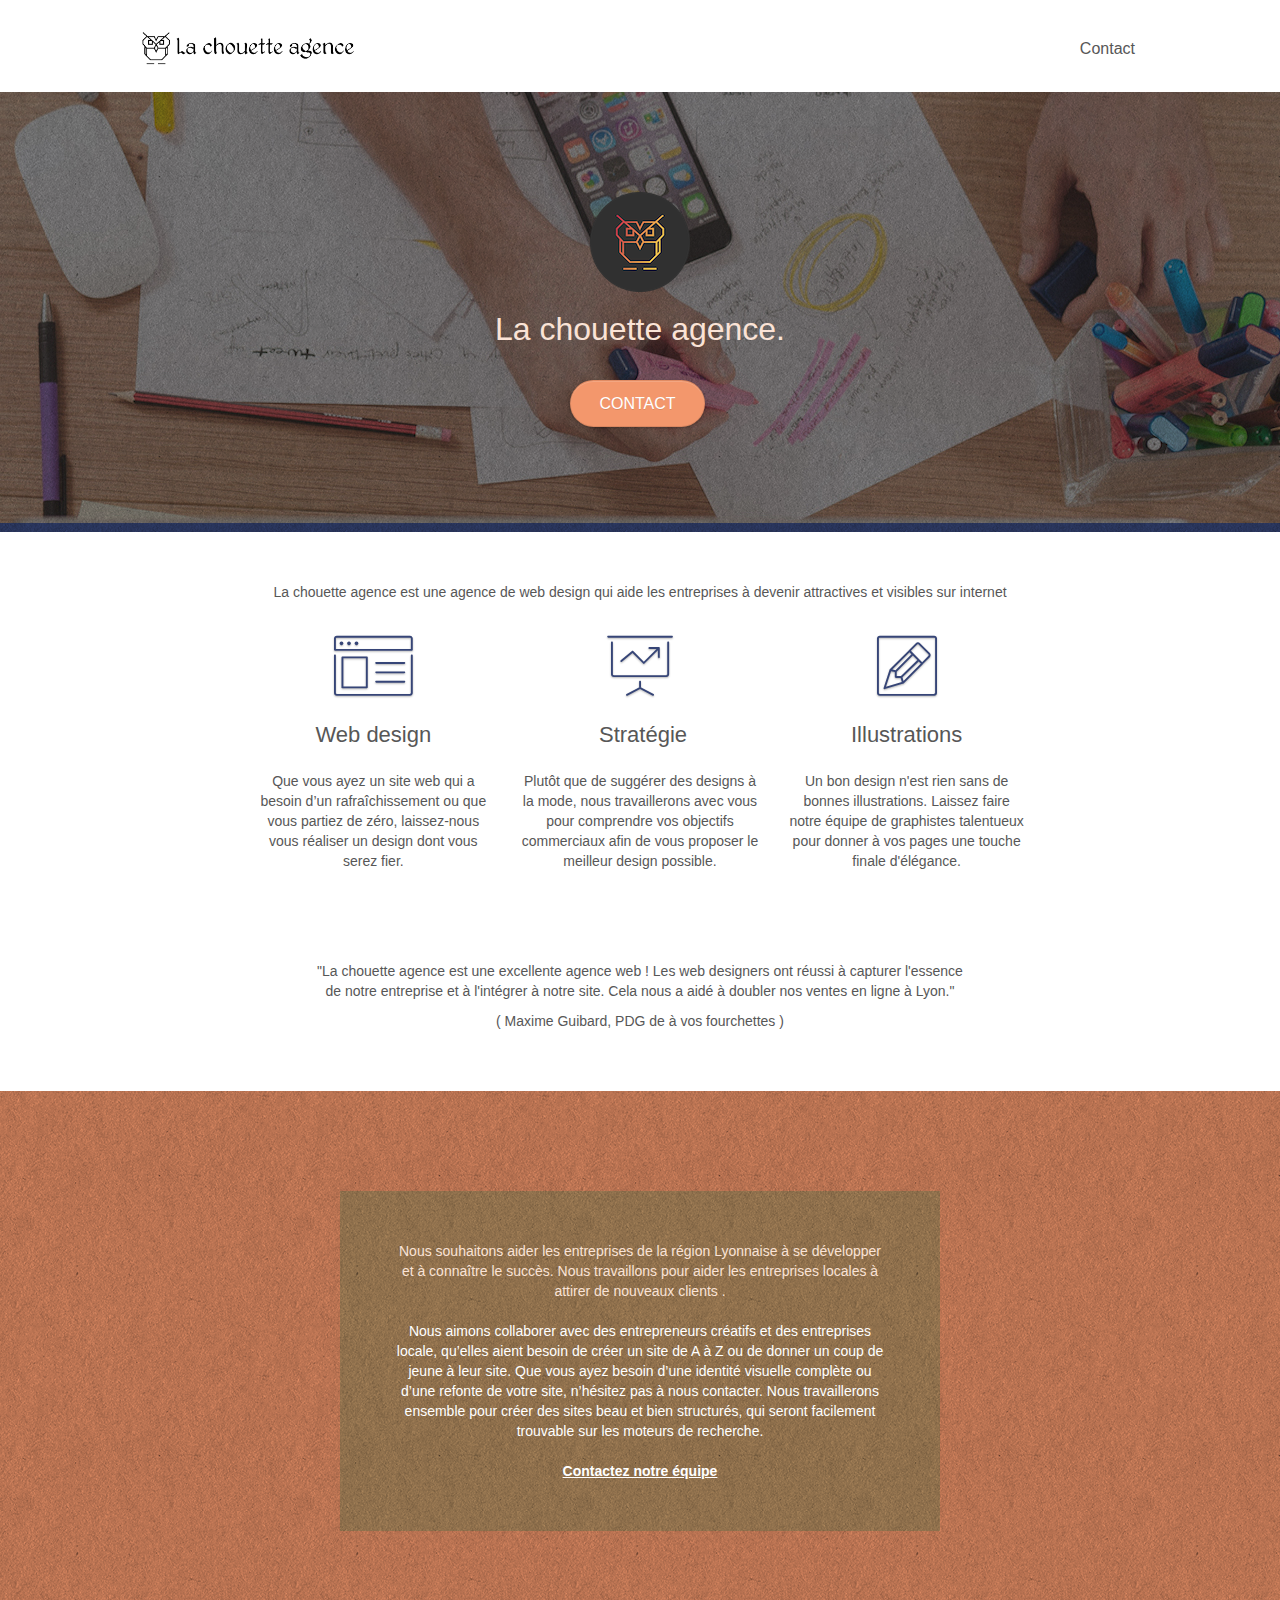
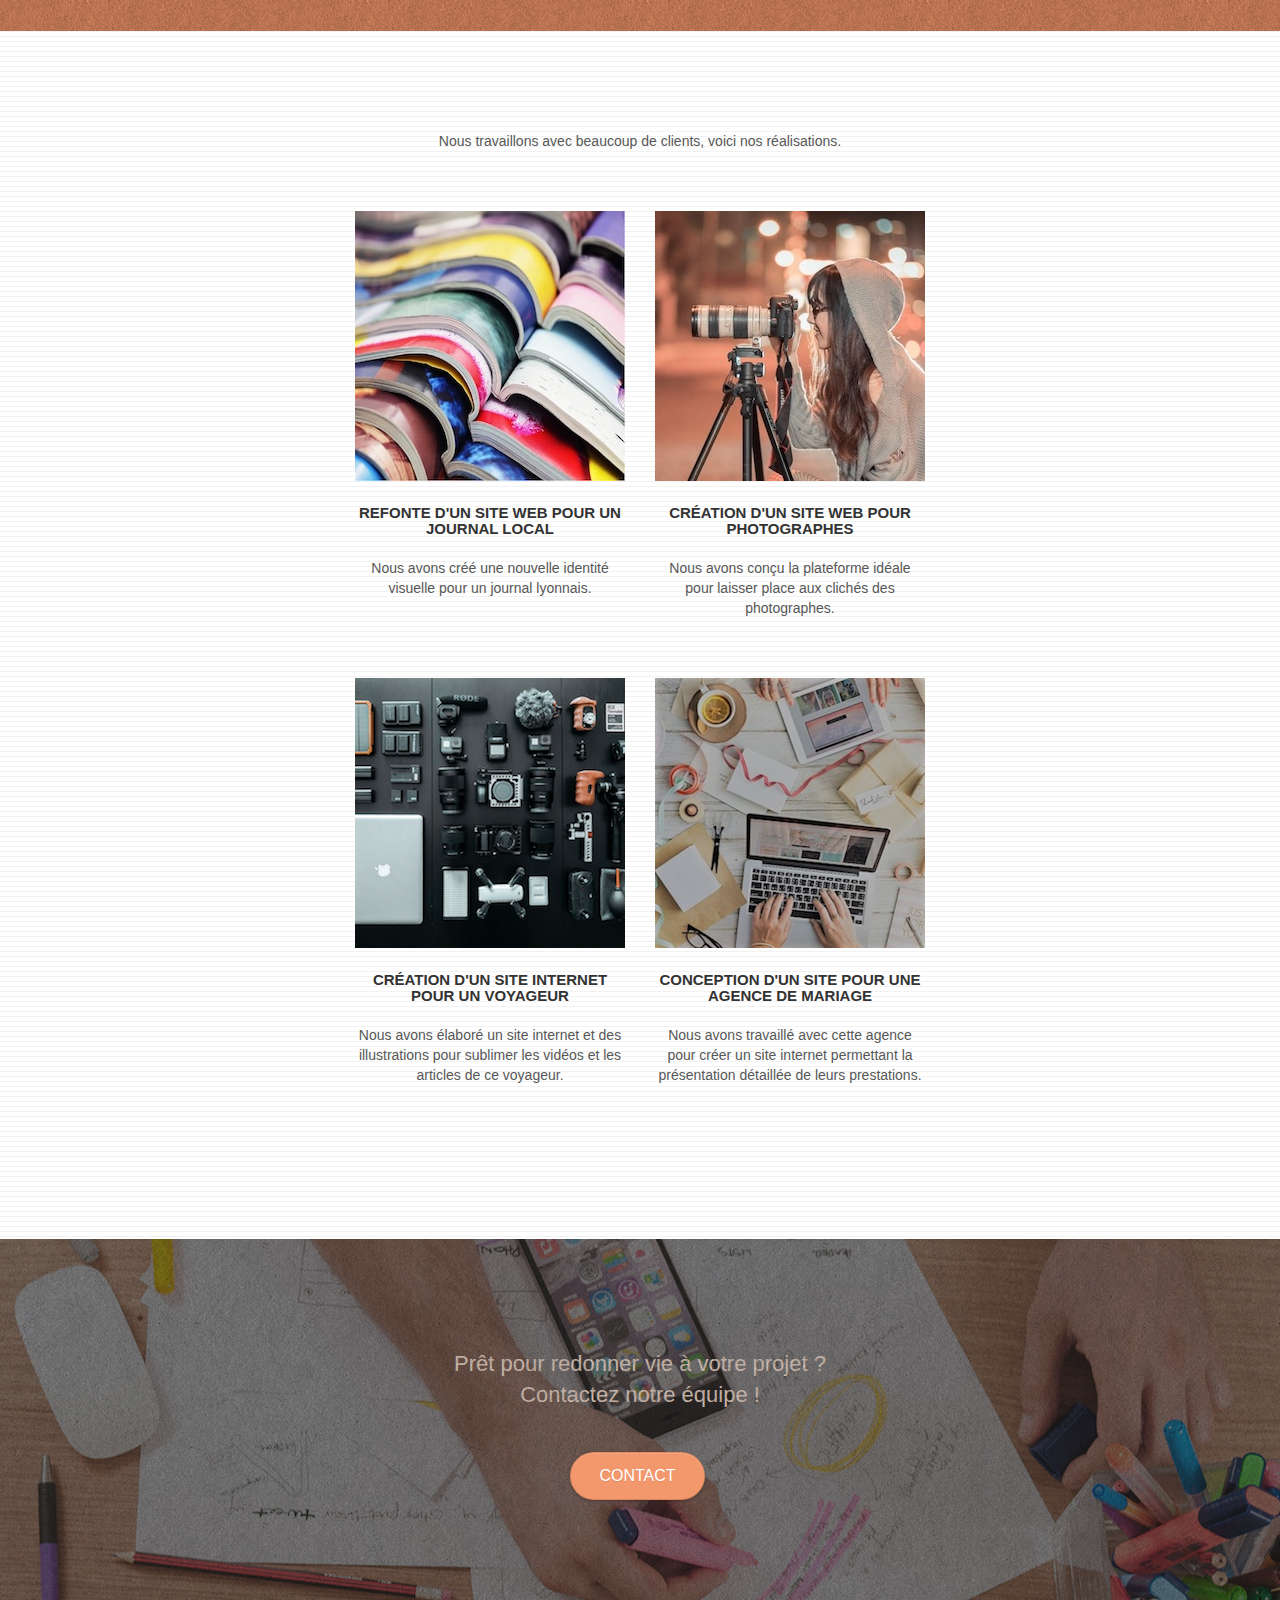
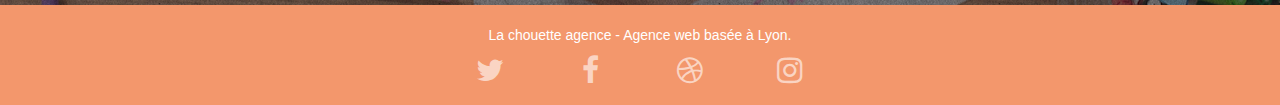
==== index.html @ d8b16c8a "first" ====
<!doctype html>
<html lang="Default">
<head>
    <meta charset="utf-8">
    <meta name="description" content="La chouette agence est une agence de web design qui aide les entreprises à devenir attractives et visibles sur internet.">
    <meta name="viewport" content="width=device-width, initial-scale=1.0, viewport-fit=cover">
    <link rel="shortcut icon" type="image/png" href="favicon.jpg">
    
	<link rel="stylesheet" type="text/css" href="./css/bootstrap.css">
	<link rel="stylesheet" type="text/css" href="style.css">
	<link rel="stylesheet" type="text/css" href="./css/font-awesome.css">
	<link rel="stylesheet" type="text/css" href="./css/et-line.css">
	
    
	 <script src="./js/jquery-2.1.0.js"></script>
	<script src="./js/bootstrap.js"></script>
	 <script src="./js/blocs.js"></script>
	<!--<script src="./js/jquery.touchSwipe.js" defer></script>
	<script src="./js/gmaps.js"></script> -->

    <title>La Chouette agence</title>

    
<!-- Analytics -->
 
<!-- Analytics END -->
    
</head>
<body>
<!-- Principal conteneur -->
<div class="page-container">
    
<!-- bloc-0 -->
<div class="bloc bgc-white l-bloc " id="bloc-0">
	<div class="container bloc-sm">

		<nav class="navbar row">
			<div class="navbar-header">
				<a class="navbar-brand" href="index.html"><img src="img/la-chouette-agence.png" alt="Logo and name presentation" height="40" /></a>
				<button id="nav-toggle" type="button" class="ui-navbar-toggle navbar-toggle" data-toggle="collapse" data-target=".navbar-1">
				<span class="icon-bar"></span><span class="icon-bar"></span><span class="icon-bar"></span>
				</button>
			</div>
			<div class="collapse navbar-collapse navbar-1 special-dropdown-nav">
				<ul class="site-navigation nav navbar-nav">
					<li>
						<a href="page2.html">Contact</a>
					</li>
				</ul>
			</div>
		</nav>
	</div>
</div>
<!-- bloc-0 END -->

<!-- bloc-1-presentation -->
<section class="bloc bgc-dark-slate-blue bg-banniere d-bloc bg-t-edge bloc-bg-texture texture-paper b-parallax" id="bloc-1-hero">
	<div class="container bloc-lg">
		<div class="row tight-width-whitespace">
			<div class="col-sm-12">
				<img src="img/logo.png" class="center-block image-resize-mode" width="100" alt="logo of chouette agence" />
				<h1 class="text-center hero-bloc-text tc-white ">
					La chouette agence.
				</h1>
				<div class="text-center">
					<a href="page2.html" class="btn btn-lg btn-clean btn-rd cta-hero btn-atomic-tangerine" id="cta-hero">Contact</a>
				</div>
			</div>
		</div>
	</div>
</section>
<!-- bloc-1-presentation END -->

<!-- bloc-2-services -->
<div class="bloc bgc-white l-bloc" id="bloc-2-services">
	<div class="container bloc-md">
		<div class="row">
			<div class="col-sm-12 text-center">
			<p>
				La chouette agence est une agence de web design qui aide les entreprises à devenir attractives et visibles sur internet
			</p> 
			</div>
		</div>
		<div class="row voffset-lg med-width-whitespace">
			<div class="col-sm-4">
				<div class="text-center">
					<span class="et-icon-browser sm-shadow icon-dark-slate-blue icons icon-lg"></span>
				</div>
				<h2 class="mg-md text-center">
					Web design
				</h2>
				<p class="text-center ">
					Que vous ayez un site web qui a besoin d&rsquo;un rafraîchissement ou que vous partiez de zéro, laissez-nous vous réaliser un design dont vous serez fier.
				</p>
			</div>
			<div class="col-sm-4">
				<div class="text-center">
					<span class="et-icon-presentation sm-shadow icon-dark-slate-blue icons icon-lg"></span>
				</div>
				<h2 class="mg-md text-center">
					&nbsp;Stratégie
				</h2>
				<p class="text-center ">
					Plutôt que de suggérer des designs à la mode, nous travaillerons avec vous pour comprendre vos objectifs commerciaux afin de vous proposer le meilleur design possible.<br>
				</p>
			</div>
			<div class="col-sm-4">
				<div class="text-center">
					<span class="et-icon-edit sm-shadow icon-dark-slate-blue icons icon-lg"></span>
				</div>
				<h2 class="mg-md text-center">
					Illustrations
				</h2>
				<p class="text-center ">
					Un bon design n'est rien sans de bonnes illustrations. Laissez faire notre équipe de graphistes talentueux pour donner à vos pages une touche finale d'élégance.
				</p>
			</div>
		</div>
		<div class="row voffset-lg voffset">
			<div class="col-xs-12 col-md-8 col-md-offset-2 text-center">
				<P>"La chouette agence est une excellente agence web ! Les web designers ont réussi à capturer l'essence de notre entreprise et à l'intégrer à notre site. Cela nous a aidé à doubler nos ventes en ligne à Lyon."</P>
				<P>( Maxime Guibard, PDG de à vos fourchettes )</P>

			</div>
		</div>
	</div>
</div>
<!-- bloc-2-services END -->

<!-- bloc-3-what-i-do -->
<div class="bloc tc-white bgc-atomic-tangerine bg-presentation d-bloc bloc-bg-texture texture-paper b-parallax" id="bloc-3-what-i-do">
	<div class="container bloc-lg">
		<div class="row tight-width-whitespace black-background">
			<div class="col-sm-12">
				<p class="mg-md text-center tc-white">
					Nous souhaitons aider les entreprises de la région Lyonnaise à se développer et à connaître le succès. Nous travaillons pour aider les entreprises locales à attirer de nouveaux clients .<br>
				</p>
				<p class="text-center white">
					Nous aimons collaborer avec des entrepreneurs créatifs et des entreprises locale, qu’elles aient besoin de créer un site de A à Z ou de donner un coup de jeune à leur site. Que vous ayez besoin d’une identité visuelle complète ou d’une refonte de votre site, n’hésitez pas à nous contacter. Nous travaillerons ensemble pour créer des sites beau et bien structurés, qui seront facilement trouvable sur les moteurs de recherche. <br><br><a class="ltc-white bold-link" href="page2.html">Contactez notre équipe</a><br>
				</p>
			</div>
		</div>
	</div>
</div>
<!-- bloc-3-what-i-do END -->

<!-- bloc-4-portfolio -->
<div class="bloc bgc-white bg-lines-h2-bg bg-repeat l-bloc" id="bloc-4-portfolio">
	<div class="container bloc-lg">
		<div class="row">
			<div class="col-sm-12 text-center">
				<p>Nous travaillons avec beaucoup de clients, voici nos réalisations.</p>
			</div>
		</div>
		<div class="row tight-width-whitespace portfolio-row">
			<section class="col-sm-6">
				<a href="#" data-lightbox="img/1.jpg" data-gallery-id="gallery-1" data-caption="Refonte d'un site web pour un journal local" data-frame="snapshot-lb"><img src="img/1.jpg" alt="refonte site web journal" class="img-responsive portfolio-thumb" /></a>
				<h3 class="mg-md text-center">
					Refonte d'un site web pour un journal local
				</h3>
				<p class="text-center">
					Nous avons créé une nouvelle identité visuelle pour un journal lyonnais.
				</p>
			</section>
			<section class="col-sm-6">
				<a href="#" data-lightbox="img/2.jpg" data-gallery-id="gallery-1" data-caption="Création d'un site web pour photographes" data-frame="snapshot-lb"><img src="img/2.jpg" class="img-responsive portfolio-thumb" alt="Création d'un site web pour photographes" /></a>
				<h3 class="mg-md text-center">
					Création d'un site web pour photographes
				</h3>
				<p class="text-center">
					Nous avons conçu la plateforme idéale pour laisser place aux clichés des photographes.
				</p>
			</section>
		</div>
		<div class="row tight-width-whitespace portfolio-row">
			<section class="col-sm-6">
				<a href="#" data-lightbox="img/3.jpg" data-gallery-id="gallery-1" data-caption="Création d'un site internet pour un voyageur" data-frame="snapshot-lb"><img src="img/3.jpg" class="img-responsive portfolio-thumb" alt="Création d'un site web pour voyageur"/></a>
				<h3 class="mg-md text-center">
					Création d'un site internet pour un voyageur
				</h3>
				<p class="text-center">
					Nous avons élaboré un site internet et des illustrations pour sublimer les vidéos et les articles de ce voyageur.
				</p>
			</section>
			<section class="col-sm-6">
				<a href="#" data-lightbox="img/4.jpg" data-gallery-id="gallery-1" data-caption="Conception d'un site pour une agence de mariage" data-frame="snapshot-lb"><img src="img/4.jpg" class="img-responsive portfolio-thumb" alt="Création d'un site web pour agence de mariage" /></a>
				<h3 class="mg-md text-center">
					Conception d'un site pour une agence de mariage
				</h3>
				<p class="text-center">
					Nous avons travaillé avec cette agence pour créer un site internet permettant la présentation détaillée de leurs prestations.
				</p>
			</section>
		</div>
	</div>
</div>
<!-- bloc-4-portfolio END -->

<!-- bloc-5-cta -->
<div class="bloc bgc-dark-slate-blue bg-banniere d-bloc bloc-bg-texture texture-paper" id="bloc-5-cta">
	<div class="container bloc-lg">
		<div class="row">
			<h2 class="mg-md text-center tc-white">
				Prêt pour redonner vie à votre projet ?<br>Contactez notre équipe !
			</h2>
			<div class="col-sm-12 text-center">
				<a href="page2.html" class="btn btn-atomic-tangerine btn-clean btn-rd btn-lg cta-hero">Contact</a>
			</div>
		</div>
	</div>
</div>
<!-- bloc-5-cta END -->

<!-- Footer - bloc-8 -->
<div class="bloc bgc-atomic-tangerine d-bloc" id="bloc-8">
	<div class="container bloc-sm">
		<div class="row">
			<div class="col-sm-12">
				<p class="text-center white">
					La chouette agence - Agence web basée à Lyon.<br>
				</p>
				<div class="row row-no-gutters social">
					<div class="col-sm-3">
						<div class="text-center">
							<a class="social" href="https://twitter.com/"><span class="fa fa-twitter icon-md"></span></a>
						</div>
					</div>
					<div class="col-sm-3">
						<div class="text-center">
							<a class="social" href="https://www.facebook.com/"><span class="fa fa-facebook icon-md"></span></a>
						</div>
					</div>
					<div class="col-sm-3">
						<div class="text-center">
							<a class="social" href="https://dribbble.com/"><span class="fa fa-dribbble icon-md"></span></a>
						</div>
					</div>
					<div class="col-sm-3">
						<div class="text-center">
							<a class="social" href="https://www.instagram.com"><span class="fa fa-instagram icon-md"></span></a>
						</div>
					</div>
		</div>
	</div>
</div>
<!-- Footer - bloc-8 END -->

</div>
<!-- Principal conteneur END -->
    

</body>
</html>
---- style.css ----
body {
    margin: 0;
    padding: 0;
    background: #FFF;
    overflow-x: hidden;
    -webkit-font-smoothing: antialiased;
    -moz-osx-font-smoothing: grayscale;
}

a,
button {
    transition: all .3s ease-in-out;
    outline: none!important;
}

a:hover {
    text-decoration: none;
    cursor: pointer;
}

#page-loading-blocs-notifaction {
    position: fixed;
    top: 0;
    bottom: 0;
    width: 100%;
    z-index: 100000;
    background: #FFFFFF url("img/pageload-spinner.gif") no-repeat center center;
}

.bloc {
    width: 100%;
    clear: both;
    background: 50% 50% no-repeat;
    padding: 0 50px;
    -webkit-background-size: cover;
    -moz-background-size: cover;
    -o-background-size: cover;
    background-size: cover;
    position: relative;
}

.bloc .container {
    padding-left: 0;
    padding-right: 0;
}

.bloc-lg {
    padding: 100px 50px;
}

.bloc-md {
    padding: 50px;
}

.bloc-sm {
    padding: 20px 50px;
}

.bg-center,
.bg-l-edge,
.bg-r-edge,
.bg-t-edge,
.bg-b-edge,
.bg-tl-edge,
.bg-bl-edge,
.bg-tr-edge,
.bg-br-edge,
.bg-repeat {
    -webkit-background-size: auto!important;
    -moz-background-size: auto!important;
    -o-background-size: auto!important;
    background-size: auto!important;
}

.bg-repeat {
    background: repeat;
}

.bg-t-edge {
    background: top no-repeat;
}

.bloc-bg-texture::before {
    content: "";
    background-size: 2px 2px;
    position: absolute;
    top: 0;
    bottom: 0;
    left: 0;
    right: 0;
}

.texture-paper::before {
    background: url("img/texture-paper.png");
    background-size: 280px 280px;
}

.b-parallax {
    background-attachment: fixed;
}

.d-bloc {
    color: rgba(255, 255, 255, .7);
}

.d-bloc button:hover {
    color: rgba(255, 255, 255, .9);
}

.d-bloc .icon-round,
.d-bloc .icon-square,
.d-bloc .icon-rounded,
.d-bloc .icon-semi-rounded-a,
.d-bloc .icon-semi-rounded-b {
    border-color: rgba(255, 255, 255, .9);
}

.d-bloc .divider-h span {
    border-color: rgba(255, 255, 255, .2);
}

.d-bloc .a-btn,
.d-bloc .navbar a,
.d-bloc .navbar-brand,
.d-bloc a .icon-sm,
.d-bloc a .icon-md,
.d-bloc a .icon-lg,
.d-bloc a .icon-xl,
.d-bloc h1 a,
.d-bloc h2 a,
.d-bloc h3 a,
.d-bloc h4 a,
.d-bloc h5 a,
.d-bloc h6 a,
.d-bloc p a {
    color: rgba(255, 255, 255, .6);
}

.d-bloc .a-btn:hover,
.d-bloc .navbar a:hover,
.d-bloc .navbar-brand:hover,
.d-bloc a:hover .icon-sm,
.d-bloc a:hover .icon-md,
.d-bloc a:hover .icon-lg,
.d-bloc a:hover .icon-xl,
.d-bloc h1 a:hover,
.d-bloc h2 a:hover,
.d-bloc h3 a:hover,
.d-bloc h4 a:hover,
.d-bloc h5 a:hover,
.d-bloc h6 a:hover,
.d-bloc p a:hover {
    color: rgba(255, 255, 255, 1);
}

.d-bloc .navbar-toggle .icon-bar {
    background: rgba(255, 255, 255, 1);
}

.d-bloc .btn-wire,
.d-bloc .btn-wire:hover {
    color: rgba(255, 255, 255, 1);
    border-color: rgba(255, 255, 255, 1);
}

.d-bloc .panel {
    color: rgba(0, 0, 0, .5);
}

.d-bloc .panel button:hover {
    color: rgba(0, 0, 0, .7);
}

.d-bloc .panel icon {
    border-color: rgba(0, 0, 0, .7);
}

.d-bloc .panel .divider-h span {
    border-color: rgba(0, 0, 0, .1);
}

.d-bloc .panel .a-btn {
    color: rgba(0, 0, 0, .6);
}

.d-bloc .panel .a-btn:hover {
    color: rgba(0, 0, 0, 1);
}

.d-bloc .panel .btn-wire,
.d-bloc .panel .btn-wire:hover {
    color: rgba(0, 0, 0, .7);
    border-color: rgba(0, 0, 0, .3);
}

.d-bloc .panel,
.l-bloc {
    color: rgba(0, 0, 0, .5);
}

.d-bloc .panel button:hover,
.l-bloc button:hover {
    color: rgba(0, 0, 0, .7);
}

.l-bloc .icon-round,
.l-bloc .icon-square,
.l-bloc .icon-rounded,
.l-bloc .icon-semi-rounded-a,
.l-bloc .icon-semi-rounded-b {
    border-color: rgba(0, 0, 0, .7);
}

.d-bloc .panel .divider-h span,
.l-bloc .divider-h span {
    border-color: rgba(0, 0, 0, .1);
}

.d-bloc .panel .a-btn,
.l-bloc .a-btn,
.l-bloc .navbar a,
.l-bloc .navbar-brand,
.l-bloc a .icon-sm,
.l-bloc a .icon-md,
.l-bloc a .icon-lg,
.l-bloc a .icon-xl,
.l-bloc h1 a,
.l-bloc h2 a,
.l-bloc h3 a,
.l-bloc h4 a,
.l-bloc h5 a,
.l-bloc h6 a,
.l-bloc p a {
    color: rgba(0, 0, 0, .6);
}

.d-bloc .panel .a-btn:hover,
.l-bloc .a-btn:hover,
.l-bloc .navbar a:hover,
.l-bloc .navbar-brand:hover,
.l-bloc a:hover .icon-sm,
.l-bloc a:hover .icon-md,
.l-bloc a:hover .icon-lg,
.l-bloc a:hover .icon-xl,
.l-bloc h1 a:hover,
.l-bloc h2 a:hover,
.l-bloc h3 a:hover,
.l-bloc h4 a:hover,
.l-bloc h5 a:hover,
.l-bloc h6 a:hover,
.l-bloc p a:hover {
    color: rgba(0, 0, 0, 1);
}

.l-bloc .navbar-toggle .icon-bar {
    color: rgba(0, 0, 0, .6);
}

.d-bloc .panel .btn-wire,
.d-bloc .panel .btn-wire:hover,
.l-bloc .btn-wire,
.l-bloc .btn-wire:hover {
    color: rgba(0, 0, 0, .7);
    border-color: rgba(0, 0, 0, .3);
}

.voffset {
    margin-top: 30px;
}

.voffset-lg {
    margin-top: 80px;
}

.row-no-gutters {
    margin-right: 0;
    margin-left: 0;
}

.row.row-no-gutters > [class^="col-"],
.row.row-no-gutters > [class*=" col-"] {
    padding-right: 0;
    padding-left: 0;
}

#bloc-1-hero h1 {
    font-size: 32px;
}

.navbar {
    margin-bottom: 0;
    z-index: 1;
}

.navbar-brand {
    height: auto;
    padding: 3px 15px;
    font-size: 25px;
    font-weight: normal;
    font-weight: 600;
    line-height: 44px;
}

.navbar-brand img {
    max-height: 200px;
    margin: 0 5px 0 0;
    display: inline;
}

.navbar-brand img[src$=svg] {
    min-width: 100px;
}

.nav-center .navbar-brand img {
    margin: 0;
}

.navbar .nav {
    padding-top: 2px;
    margin-right: -16px;
    float: right;
    z-index: 1;
}

.nav > li {
    float: left;
    margin-top: 4px;
    font-size: 16px;
}

.navbar-nav .open .dropdown-menu > li > a {
    text-align: inherit;
}

.nav > li a:hover,
.nav > li a:focus {
    background: transparent;
}

.navbar-toggle {
    margin: 10px 10px 0 0;
    border: 0px;
}

.navbar-toggle:hover {
    background: transparent!important;
}

.navbar-toggle .icon-bar {
    background-color: rgba(0, 0, 0, .5);
    width: 26px;
}

.nav-invert .navbar .nav {
    float: left;
}

.nav-invert .navbar-header,
.nav-invert .navbar-brand {
    float: right;
    position: relative;
    z-index: 2;
}

@media (min-width: 768px) {
    .site-navigation {
        position: absolute;
        top: 50%;
        right: 20px;
        transform: translate(0, -50%);
        -webkit-transform: translateY(-50%);
    }
    .nav > li .dropdown-menu a,
    .nav > li .dropdown-menu a:hover {
        color: #484848;
    }
    .nav-invert .site-navigation {
        left: 0;
        right: 0;
    }
    .nav-center {
        text-align: center;
    }
    .nav-center .navbar-header {
        width: 100%;
    }
    .nav-center .navbar-header,
    .nav-center .navbar-brand,
    .nav-center .nav > li {
        float: none;
        display: inline-block;
    }
    .nav-center .site-navigation {
        position: relative;
        width: 100%;
        right: 0;
        margin-right: 0px;
        margin-top: 20px;
    }
    .nav-center.mini-nav .navbar-toggle {
        float: none;
        margin: 10px auto 0;
    }
}

.nav > li > .dropdown a {
    background: none!important;
    display: block;
    padding: 14px 15px;
}

nav .caret {
    margin: 0 5px;
}

.dropdown-menu .dropdown-menu {
    top: -8px;
    left: 100%;
}

.dropdown-menu .dropmenu-flow-right {
    top: 100%;
    left: 0;
    margin-left: -1px;
    border-top-left-radius: 0;
    border-top-right-radius: 0;
}

.dropdown-menu .dropdown span {
    border: 4px solid black;
    border-top-color: transparent;
    border-right-color: transparent;
    border-bottom-color: transparent;
    margin: 6px -5px 0 0!important;
    float: right;
}

.mg-md {
    margin-top: 10px;
    margin-bottom: 20px;
}

.mg-lg {
    margin-top: 10px;
    margin-bottom: 40px;
}

.btn {
    margin: 0 5px 5px 0;
}

.btn.pull-right {
    margin: 0 0 5px 5px;
}

.btn-d,
.btn-d:hover,
.btn-d:focus {
    color: #FFF;
    background: rgba(0, 0, 0, .3);
}

button {
    outline: none!important;
}

.btn-rd {
    border-radius: 40px;
}

.btn-clean {
    border: 1px solid rgba(0, 0, 0, .08);
    border-bottom-color: rgba(0, 0, 0, .1);
    text-shadow: 0 1px 0 rgba(0, 0, 1, .1);
    box-shadow: 0 1px 3px rgba(0, 0, 1, .25), inset 0 1px 0 0 rgba(255, 255, 255, .15);
}

.icon-md {
    font-size: 30px!important;
}

.icon-lg {
    font-size: 60px!important;
}

.sm-shadow {
    text-shadow: 0 1px 2px rgba(0, 0, 0, .3);
}

.panel-sq,
.panel-sq .panel-heading,
.panel-sq .panel-footer {
    border-radius: 0;
}

.panel-rd {
    border-radius: 30px;
}

.panel-rd .panel-heading {
    border-radius: 29px 29px 0 0;
}

.panel-rd .panel-footer {
    border-radius: 0 0 29px 29px;
}

.form-control {
    border-color: rgba(0, 0, 0, .1);
    box-shadow: none;
}

.scrollToTop {
    width: 40px;
    height: 40px;
    position: fixed;
    bottom: 20px;
    right: 20px;
    opacity: 0;
    z-index: 500;
    transition: all .3s ease-in-out;
}

.scrollToTop span {
    margin-top: 6px;
}

.showScrollTop {
    font-size: 14px;
    opacity: 1;
}

a[data-lightbox] {
    position: relative;
    display: block;
    text-align: center;
}

a[data-lightbox]:hover::before {
    content: "+";
    font-family: "HelveticaNeue-Light", "Helvetica Neue Light", "Helvetica Neue", Helvetica, Arial;
    font-size: 32px;
    width: 50px;
    height: 50px;
    margin-left: -25px;
    border-radius: 50%;
    background: rgba(0, 0, 0, .6);
    color: #FFF;
    font-weight: 100;
    z-index: 1;
    position: absolute;
    top: 50%;
    transform: translateY(-50%);
    -webkit-transform: translateY(-50%);
}

a[data-lightbox]:hover img {
    opacity: 0.6;
    -webkit-animation-fill-mode: none;
    animation-fill-mode: none;
}

#lightbox-modal {
    display: flex;
    align-items: center;
}

#lightbox-modal .modal-dialog {
    width: 90%;
    max-width: 900px;
    margin: 0 auto 0;
}

#lightbox-modal .modal-dialog img {
    max-height: 90vh;
    margin: 0 auto;
}

.lightbox-caption {
    padding: 20px;
    color: #FFF;
    background: rgba(0, 0, 0, .5);
    position: absolute;
    left: 15px;
    right: 15px;
    bottom: 5px;
}

.close-lightbox {
    color: #FFF;
    font-size: 30px;
    position: absolute;
    top: 20px;
    right: 20px;
    z-index: 20;
    background: rgba(0, 0, 0, .5);
    border: none;
    line-height: 30px;
    padding: 0 9px 5px;
    opacity: 0.3;
}

.close-lightbox:hover,
.next-lightbox:hover,
.prev-lightbox:hover {
    opacity: 1.0;
    color: #FFF;
}

.next-lightbox,
.prev-lightbox {
    font-size: 20px;
    color: rgba(255, 255, 255, .9);
    background: rgba(0, 0, 0, .5);
    transition: all .2s ease-in-out;
    position: absolute;
    top: 45%;
    z-index: 1;
    opacity: 0.4;
}

.next-lightbox {
    padding: 6px 8px 1px 13px;
    right: 25px;
}

.prev-lightbox {
    padding: 6px 13px 1px 10px;
    left: 25px;
}

.snapshot-lb .modal-body {
    padding-bottom: 45px;
}

.snapshot-lb .lightbox-caption {
    padding: 0;
    color: rgba(0, 0, 0, .5);
    background: none;
}



.container {
    max-width: 1000px;
}

.hero-bloc-text {
    font-size: 38px;
}

.hero-bloc-text-sub {
    font-size: 36px;
}

.statement-bloc-text {
    line-height: 26px;
    font-style: italic;
    font-size: 20px;
    text-align: center;
    font-weight: lighter;
    max-width: 520px;
    margin: auto auto auto auto;
}



.tight-width-whitespace {
    max-width: 600px;
    margin: auto auto auto auto;
}



.cta-hero {
    margin-top: 22px;
    color: #FFFFFF!important;
    text-transform: uppercase;
    padding: 12px 28px 12px 28px;
    font-size: 16px;
    font-weight: 700;
}

.social {
    max-width: 400px;
    margin: auto auto auto auto;
    display:flex;
    justify-content: space-around;
}

h1,
h2,
h3,
h4,
h5,
h6,
p,
label,
.btn,
a {
    font-family: "helvetica";
    font-weight: 400;
    color: #575757!important;
}

.h1 {
    font-size: 20px;
    font-family: "Open Sans";
}

h1 {
    color: #333333!important;
}

h2 {
    font-size: 22px;
    line-height: 1.4em;
}

h3 {
    font-size: 15px;
    text-transform: uppercase;
    font-weight: 700;
    color: #333333!important;
}

h4 {
    color: #333333!important;
}

h5{

}

h6{

}

.med-width-whitespace {
    max-width: 800px;
    margin: auto auto auto auto;
    box-shadow: 0px 0px 0px #000000;
}



.icons {
    margin-bottom: 14px;
    margin-top: 24px;
}

.white {
    color: #FFFFFF!important;
}

.portfolio-thumb {
    margin-bottom: 24px;
}

.portfolio-row {
    margin-bottom: 44px;
    margin-top: 50px;
}

.avatar {
    box-shadow: 0px 4px 9px rgba(0, 0, 0, 0.3);
}

.black-background {
    background-color: rgba(165, 147, 99, 0.7);
    padding: 40px 40px 40px 40px;
}

.bold-link {
    font-weight: 900;
    text-decoration: underline!important;
}

.bgc-white {
    background-color: #FFFFFF;
}

.bgc-dark-slate-blue {
    background-color: #364577;
}

.bgc-atomic-tangerine {
    background-color: #F3976C;
}

.tc-white {
    color: #fae3d6 !important;
}

.btn-atomic-tangerine {
    background: #F3976C;
    color: #FFFFFF!important;
}

.btn-atomic-tangerine:hover {
    background: #c27956!important;
    color: #FFFFFF!important;
}

.ltc-white {
    color: #FFFFFF!important;
}

.ltc-white:hover {
    color: #cccccc!important;
}

.ltc-atomic-tangerine {
    color: #F3976C!important;
}

.ltc-atomic-tangerine:hover {
    color: #c27956!important;
}

.icon-dark-slate-blue {
    color: #364577!important;
    border-color: #364577!important;
}

.bg-dots-bg {
    background-image: url("img/dots-bg.png");
}

.bg-lines-h2-bg {
    background-image: url("img/lines-h2-bg.png");
}

.bg-banniere {
    background-image: url("img/la-chouette-agence-banniere.jpg");
}

.bg-presentation {
    background-image: url("img/image-de-presentation.jpg");
}

@media (max-width: 1024px) {
    .bloc {
        padding-left: 20px;
        padding-right: 20px;
    }
    .bloc.full-width-bloc,
    .bloc-tile-2.full-width-bloc .container,
    .bloc-tile-3.full-width-bloc .container,
    .bloc-tile-4.full-width-bloc .container {
        padding-left: 0;
        padding-right: 0;
    }
}

@media (max-width: 992px) and (min-width: 768px) {
    .navbar .nav {
        max-width: 80%
    }
    .nav-center.navbar .nav {
        max-width: 100%
    }
}

@media only screen and (min-device-width: 768px) and (max-device-width: 1024px) and (orientation: landscape) {
    .b-parallax {
        background-attachment: scroll;
    }
}

@media only screen and (min-device-width: 1024px) and (max-device-width: 1366px) and (-webkit-min-device-pixel-ratio: 1.5) {
    .b-parallax {
        background-attachment: scroll;
    }
}

@media (max-width: 991px) {
    .container {
        width: 100%;
    }
    .b-parallax {
        background-attachment: scroll;
    }
    .page-container,
    #hero-bloc {
        overflow-x: hidden;
        position: relative;
    }
    .bloc {
        padding-left: constant(safe-area-inset-left);
        padding-right: constant(safe-area-inset-right);
    }
    .bloc-group,
    .bloc-group .bloc {
        display: block;
        width: 100%;
    }
    .bloc-fill-screen .fill-bloc-top-edge,
    .bloc-fill-screen .fill-bloc-bottom-edge {
        padding: 0 20px;
        padding-left: constant(safe-area-inset-left);
        padding-right: constant(safe-area-inset-right);
    }
}

@media (max-width: 767px) {
    .page-container {
        overflow-x: hidden;
        position: relative;
    }
    h1,
    h2,
    h3,
    h4,
    h5,
    h6,
    p,
    #disqus_thread {
        padding-left: 10px!important;
        padding-right: 10px!important;
    }
    .b-parallax {
        background-attachment: scroll;
    }
    .navbar .nav {
        padding-top: 0;
        border-top: 1px solid rgba(0, 0, 0, .2);
        float: none!important;
    }
    .navbar.row {
        margin-left: 0;
        margin-right: 0;
    }
    .site-navigation {
        position: inherit;
        transform: none;
        -webkit-transform: none;
        -ms-transform: none;
    }
    .nav > li {
        margin-top: 0;
        border-bottom: 1px solid rgba(0, 0, 0, .1);
        background: rgba(0, 0, 0, .05);
        text-align: left;
        padding-left: 15px;
        width: 100%;
    }
    .nav > li:hover {
        background: rgba(0, 0, 0, .08);
    }
    .dropdown .dropdown a .caret {
        float: none;
        margin: 5px 0 0 10px!important;
        border: 4px solid black;
        border-bottom-color: transparent;
        border-right-color: transparent;
        border-left-color: transparent;
    }
    #hero-bloc .navbar .nav {
        background: rgba(0, 0, 0, .8);
    }
    #hero-bloc .navbar .nav a {
        color: rgba(255, 255, 255, .6);
    }
    .hero {
        padding: 50px 0;
    }
    .hero-nav {
        left: -1px;
        right: -1px;
    }
    .navbar-collapse {
        padding: 0;
        overflow-x: hidden;
        -webkit-box-shadow: none;
        box-shadow: none;
    }
    .navbar-brand img {
        max-height: 40px;
        width: auto;
    }
    .nav-invert .navbar-header {
        float: none;
        width: 100%;
    }
    .nav-invert .navbar-toggle {
        float: left;
        margin-left: 10px;
    }
    .bloc {
        padding-left: 0;
        padding-right: 0;
    }
    .bloc-xxl,
    .bloc-xl,
    .bloc-lg {
        padding: 40px 0;
    }
    .bloc-sm,
    .bloc-md {
        padding-left: 0;
        padding-right: 0;
    }
    .bloc-tile-2 .container,
    .bloc-tile-3 .container,
    .bloc-tile-4 .container,
    .bloc-fill-screen .fill-bloc-top-edge,
    .bloc-fill-screen .fill-bloc-bottom-edge {
        padding-left: 0;
        padding-right: 0;
    }
    .a-block {
        padding: 0 10px;
    }
    .btn-dwn {
        display: none;
    }
    .voffset {
        margin-top: 5px;
    }
    .voffset-md {
        margin-top: 20px;
    }
    .voffset-lg {
        margin-top: 30px;
    }
    form {
        padding: 5px;
    }
    .close-lightbox {
        display: inline-block;
    }
    .blocsapp-device-iphone5 {
        background-size: 216px 425px;
        padding-top: 60px;
        width: 216px;
        height: 425px;
    }
    .blocsapp-device-iphone5 img {
        width: 180px;
        height: 320px;
    }
}

@media (max-width: 400px) {
    .bloc {
        padding-left: 0;
        padding-right: 0;
    }
}

@media (max-width: 767px) {
    .bloc-mob-center-text {
        text-align: center;
    }
}
---- css/et-line.css ----
@font-face {
    font-family: et-line;
    src: url(../fonts/et-line.eot);
    src: url(../fonts/et-line.eot?#iefix) format('embedded-opentype'), url(../fonts/et-line.woff) format('woff'), url(../fonts/et-line.ttf) format('truetype'), url(../fonts/et-line.svg#et-line) format('svg');
    font-weight: 400;
    font-style: normal
}

.et-icon-adjustments,
.et-icon-alarmclock,
.et-icon-anchor,
.et-icon-aperture,
.et-icon-attachment,
.et-icon-bargraph,
.et-icon-basket,
.et-icon-beaker,
.et-icon-bike,
.et-icon-book-open,
.et-icon-briefcase,
.et-icon-browser,
.et-icon-calendar,
.et-icon-camera,
.et-icon-caution,
.et-icon-chat,
.et-icon-circle-compass,
.et-icon-clipboard,
.et-icon-clock,
.et-icon-cloud,
.et-icon-compass,
.et-icon-desktop,
.et-icon-dial,
.et-icon-document,
.et-icon-documents,
.et-icon-download,
.et-icon-dribbble,
.et-icon-edit,
.et-icon-envelope,
.et-icon-expand,
.et-icon-facebook,
.et-icon-flag,
.et-icon-focus,
.et-icon-gears,
.et-icon-genius,
.et-icon-gift,
.et-icon-global,
.et-icon-globe,
.et-icon-googleplus,
.et-icon-grid,
.et-icon-happy,
.et-icon-hazardous,
.et-icon-heart,
.et-icon-hotairballoon,
.et-icon-hourglass,
.et-icon-key,
.et-icon-laptop,
.et-icon-layers,
.et-icon-lifesaver,
.et-icon-lightbulb,
.et-icon-linegraph,
.et-icon-linkedin,
.et-icon-lock,
.et-icon-magnifying-glass,
.et-icon-map,
.et-icon-map-pin,
.et-icon-megaphone,
.et-icon-mic,
.et-icon-mobile,
.et-icon-newspaper,
.et-icon-notebook,
.et-icon-paintbrush,
.et-icon-paperclip,
.et-icon-pencil,
.et-icon-phone,
.et-icon-picture,
.et-icon-pictures,
.et-icon-piechart,
.et-icon-presentation,
.et-icon-pricetags,
.et-icon-printer,
.et-icon-profile-female,
.et-icon-profile-male,
.et-icon-puzzle,
.et-icon-quote,
.et-icon-recycle,
.et-icon-refresh,
.et-icon-ribbon,
.et-icon-rss,
.et-icon-sad,
.et-icon-scissors,
.et-icon-scope,
.et-icon-search,
.et-icon-shield,
.et-icon-speedometer,
.et-icon-strategy,
.et-icon-streetsign,
.et-icon-tablet,
.et-icon-target,
.et-icon-telescope,
.et-icon-toolbox,
.et-icon-tools,
.et-icon-tools-2,
.et-icon-trophy,
.et-icon-tumblr,
.et-icon-twitter,
.et-icon-upload,
.et-icon-video,
.et-icon-wallet,
.et-icon-wine {
    font-family: et-line;
    speak: none;
    font-style: normal;
    font-weight: 400;
    font-variant: normal;
    text-transform: none;
    line-height: 1;
    -webkit-font-smoothing: antialiased;
    -moz-osx-font-smoothing: grayscale;
    display: inline-block
}

.et-icon-mobile:before {
    content: "\e000"
}

.et-icon-laptop:before {
    content: "\e001"
}

.et-icon-desktop:before {
    content: "\e002"
}

.et-icon-tablet:before {
    content: "\e003"
}

.et-icon-phone:before {
    content: "\e004"
}

.et-icon-document:before {
    content: "\e005"
}

.et-icon-documents:before {
    content: "\e006"
}

.et-icon-search:before {
    content: "\e007"
}

.et-icon-clipboard:before {
    content: "\e008"
}

.et-icon-newspaper:before {
    content: "\e009"
}

.et-icon-notebook:before {
    content: "\e00a"
}

.et-icon-book-open:before {
    content: "\e00b"
}

.et-icon-browser:before {
    content: "\e00c"
}

.et-icon-calendar:before {
    content: "\e00d"
}

.et-icon-presentation:before {
    content: "\e00e"
}

.et-icon-picture:before {
    content: "\e00f"
}

.et-icon-pictures:before {
    content: "\e010"
}

.et-icon-video:before {
    content: "\e011"
}

.et-icon-camera:before {
    content: "\e012"
}

.et-icon-printer:before {
    content: "\e013"
}

.et-icon-toolbox:before {
    content: "\e014"
}

.et-icon-briefcase:before {
    content: "\e015"
}

.et-icon-wallet:before {
    content: "\e016"
}

.et-icon-gift:before {
    content: "\e017"
}

.et-icon-bargraph:before {
    content: "\e018"
}

.et-icon-grid:before {
    content: "\e019"
}

.et-icon-expand:before {
    content: "\e01a"
}

.et-icon-focus:before {
    content: "\e01b"
}

.et-icon-edit:before {
    content: "\e01c"
}

.et-icon-adjustments:before {
    content: "\e01d"
}

.et-icon-ribbon:before {
    content: "\e01e"
}

.et-icon-hourglass:before {
    content: "\e01f"
}

.et-icon-lock:before {
    content: "\e020"
}

.et-icon-megaphone:before {
    content: "\e021"
}

.et-icon-shield:before {
    content: "\e022"
}

.et-icon-trophy:before {
    content: "\e023"
}

.et-icon-flag:before {
    content: "\e024"
}

.et-icon-map:before {
    content: "\e025"
}

.et-icon-puzzle:before {
    content: "\e026"
}

.et-icon-basket:before {
    content: "\e027"
}

.et-icon-envelope:before {
    content: "\e028"
}

.et-icon-streetsign:before {
    content: "\e029"
}

.et-icon-telescope:before {
    content: "\e02a"
}

.et-icon-gears:before {
    content: "\e02b"
}

.et-icon-key:before {
    content: "\e02c"
}

.et-icon-paperclip:before {
    content: "\e02d"
}

.et-icon-attachment:before {
    content: "\e02e"
}

.et-icon-pricetags:before {
    content: "\e02f"
}

.et-icon-lightbulb:before {
    content: "\e030"
}

.et-icon-layers:before {
    content: "\e031"
}

.et-icon-pencil:before {
    content: "\e032"
}

.et-icon-tools:before {
    content: "\e033"
}

.et-icon-tools-2:before {
    content: "\e034"
}

.et-icon-scissors:before {
    content: "\e035"
}

.et-icon-paintbrush:before {
    content: "\e036"
}

.et-icon-magnifying-glass:before {
    content: "\e037"
}

.et-icon-circle-compass:before {
    content: "\e038"
}

.et-icon-linegraph:before {
    content: "\e039"
}

.et-icon-mic:before {
    content: "\e03a"
}

.et-icon-strategy:before {
    content: "\e03b"
}

.et-icon-beaker:before {
    content: "\e03c"
}

.et-icon-caution:before {
    content: "\e03d"
}

.et-icon-recycle:before {
    content: "\e03e"
}

.et-icon-anchor:before {
    content: "\e03f"
}

.et-icon-profile-male:before {
    content: "\e040"
}

.et-icon-profile-female:before {
    content: "\e041"
}

.et-icon-bike:before {
    content: "\e042"
}

.et-icon-wine:before {
    content: "\e043"
}

.et-icon-hotairballoon:before {
    content: "\e044"
}

.et-icon-globe:before {
    content: "\e045"
}

.et-icon-genius:before {
    content: "\e046"
}

.et-icon-map-pin:before {
    content: "\e047"
}

.et-icon-dial:before {
    content: "\e048"
}

.et-icon-chat:before {
    content: "\e049"
}

.et-icon-heart:before {
    content: "\e04a"
}

.et-icon-cloud:before {
    content: "\e04b"
}

.et-icon-upload:before {
    content: "\e04c"
}

.et-icon-download:before {
    content: "\e04d"
}

.et-icon-target:before {
    content: "\e04e"
}

.et-icon-hazardous:before {
    content: "\e04f"
}

.et-icon-piechart:before {
    content: "\e050"
}

.et-icon-speedometer:before {
    content: "\e051"
}

.et-icon-global:before {
    content: "\e052"
}

.et-icon-compass:before {
    content: "\e053"
}

.et-icon-lifesaver:before {
    content: "\e054"
}

.et-icon-clock:before {
    content: "\e055"
}

.et-icon-aperture:before {
    content: "\e056"
}

.et-icon-quote:before {
    content: "\e057"
}

.et-icon-scope:before {
    content: "\e058"
}

.et-icon-alarmclock:before {
    content: "\e059"
}

.et-icon-refresh:before {
    content: "\e05a"
}

.et-icon-happy:before {
    content: "\e05b"
}

.et-icon-sad:before {
    content: "\e05c"
}

.et-icon-facebook:before {
    content: "\e05d"
}

.et-icon-twitter:before {
    content: "\e05e"
}

.et-icon-googleplus:before {
    content: "\e05f"
}

.et-icon-rss:before {
    content: "\e060"
}

.et-icon-tumblr:before {
    content: "\e061"
}

.et-icon-linkedin:before {
    content: "\e062"
}

.et-icon-dribbble:before {
    content: "\e063"
}
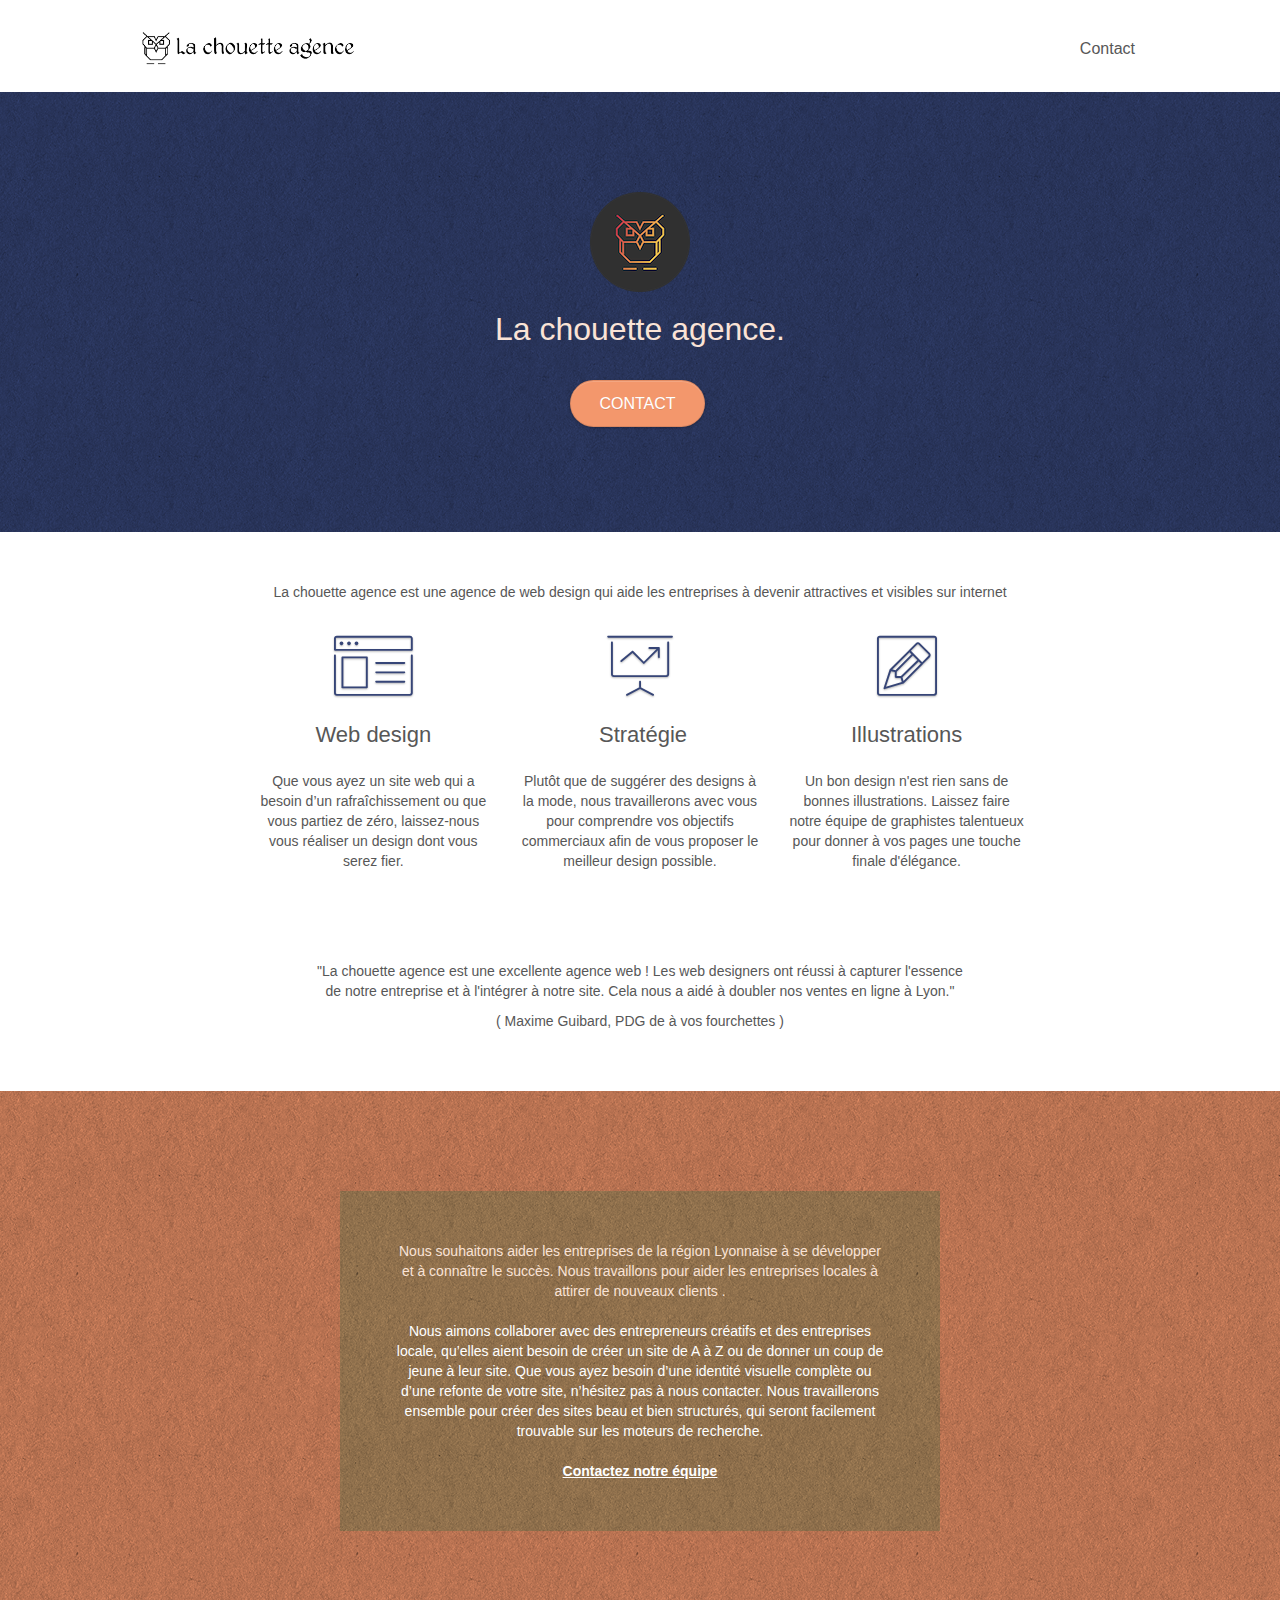
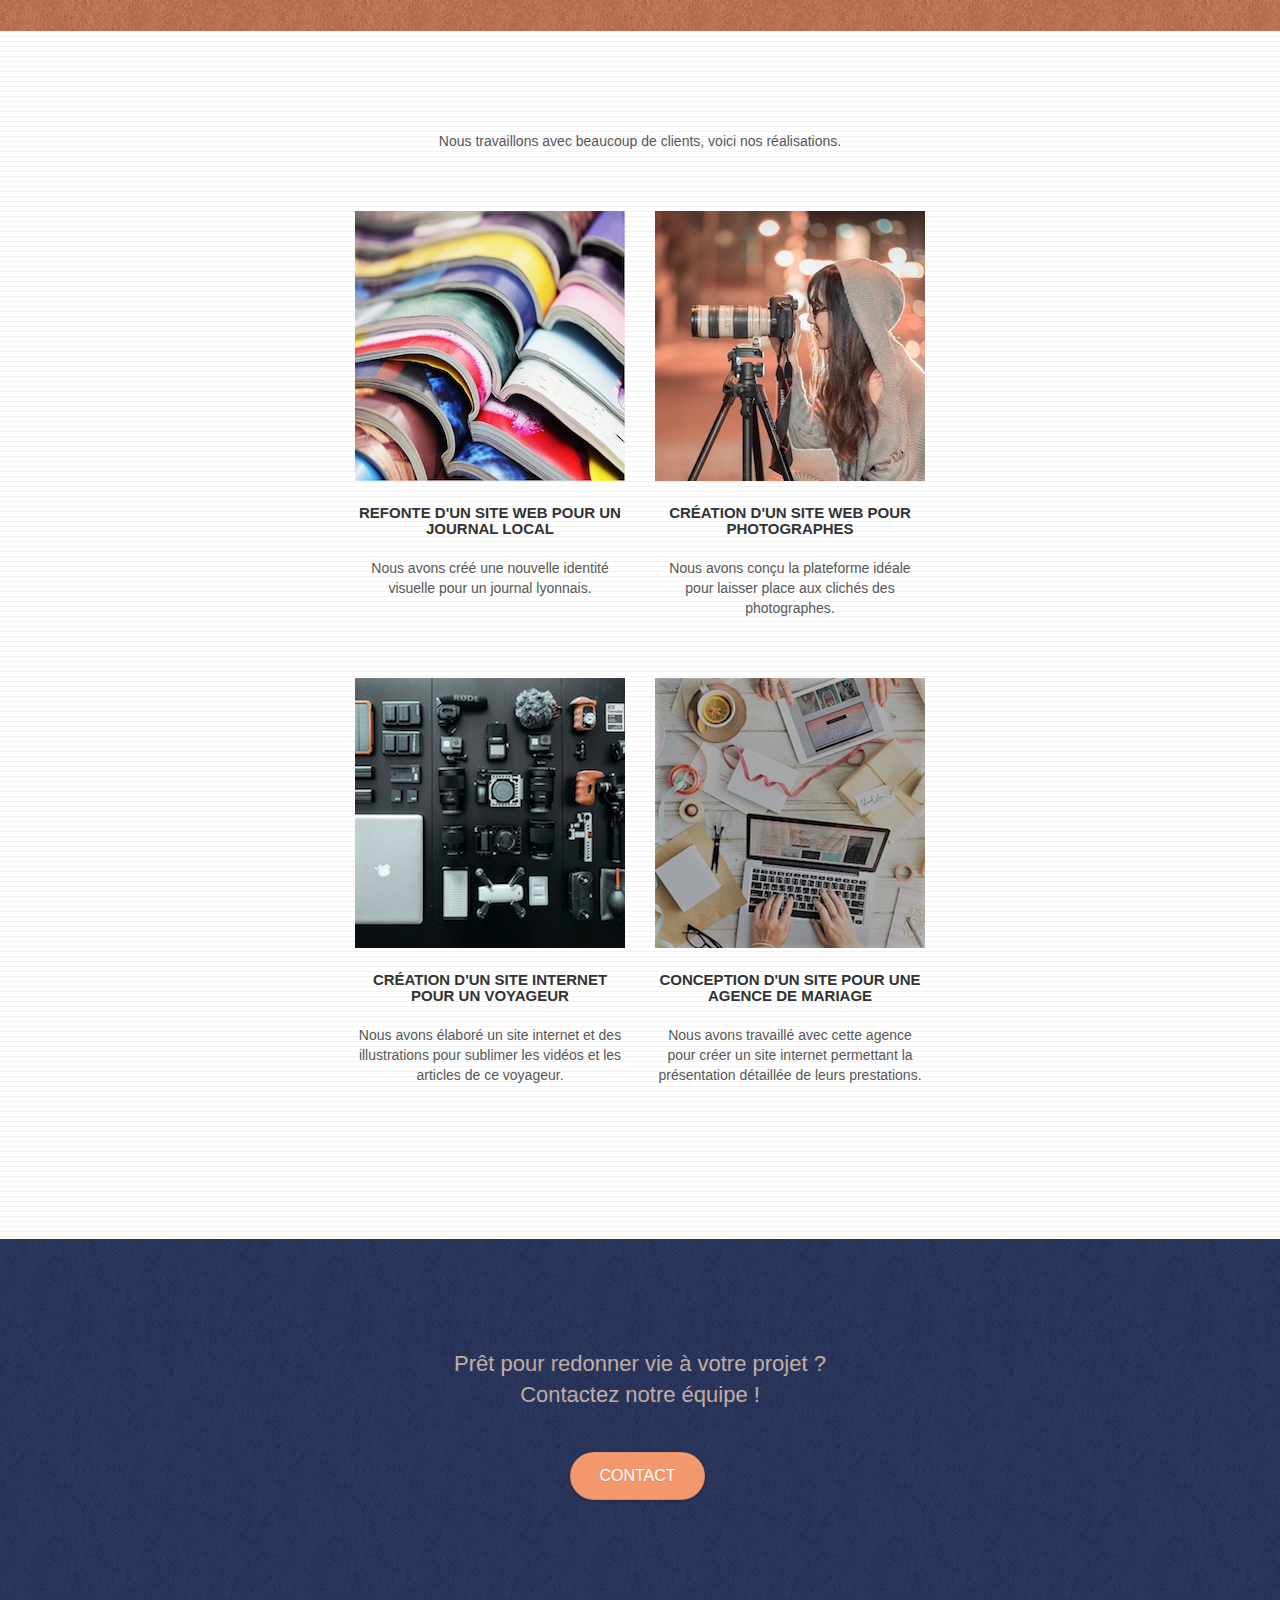
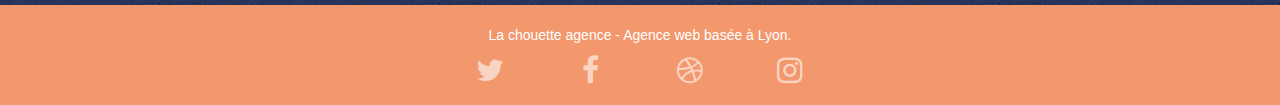
==== commit 84a2c628: "7" ====
--- a/index.html
+++ b/index.html
@@ -1,5 +1,5 @@
 <!doctype html>
-<html lang="Default">
+<html lang="fr">
 <head>
     <meta charset="utf-8">
     <meta name="description" content="La chouette agence est une agence de web design qui aide les entreprises à devenir attractives et visibles sur internet.">
@@ -154,7 +154,7 @@
 		</div>
 		<div class="row tight-width-whitespace portfolio-row">
 			<section class="col-sm-6">
-				<a href="#" data-lightbox="img/1.jpg" data-gallery-id="gallery-1" data-caption="Refonte d'un site web pour un journal local" data-frame="snapshot-lb"><img src="img/1.jpg" alt="refonte site web journal" class="img-responsive portfolio-thumb" /></a>
+				<a href="#" data-lightbox="img/1.png" data-gallery-id="gallery-1" data-caption="Refonte d'un site web pour un journal local" data-frame="snapshot-lb"><img src="img/1.png" alt="refonte site web journal" class="img-responsive portfolio-thumb" /></a>
 				<h3 class="mg-md text-center">
 					Refonte d'un site web pour un journal local
 				</h3>
@@ -163,7 +163,7 @@
 				</p>
 			</section>
 			<section class="col-sm-6">
-				<a href="#" data-lightbox="img/2.jpg" data-gallery-id="gallery-1" data-caption="Création d'un site web pour photographes" data-frame="snapshot-lb"><img src="img/2.jpg" class="img-responsive portfolio-thumb" alt="Création d'un site web pour photographes" /></a>
+				<a href="#" data-lightbox="img/2.png" data-gallery-id="gallery-1" data-caption="Création d'un site web pour photographes" data-frame="snapshot-lb"><img src="img/2.png" class="img-responsive portfolio-thumb" alt="Création d'un site web pour photographes" /></a>
 				<h3 class="mg-md text-center">
 					Création d'un site web pour photographes
 				</h3>
@@ -174,7 +174,7 @@
 		</div>
 		<div class="row tight-width-whitespace portfolio-row">
 			<section class="col-sm-6">
-				<a href="#" data-lightbox="img/3.jpg" data-gallery-id="gallery-1" data-caption="Création d'un site internet pour un voyageur" data-frame="snapshot-lb"><img src="img/3.jpg" class="img-responsive portfolio-thumb" alt="Création d'un site web pour voyageur"/></a>
+				<a href="#" data-lightbox="img/3.png" data-gallery-id="gallery-1" data-caption="Création d'un site internet pour un voyageur" data-frame="snapshot-lb"><img src="img/3.png" class="img-responsive portfolio-thumb" alt="Création d'un site web pour voyageur"/></a>
 				<h3 class="mg-md text-center">
 					Création d'un site internet pour un voyageur
 				</h3>
@@ -183,7 +183,7 @@
 				</p>
 			</section>
 			<section class="col-sm-6">
-				<a href="#" data-lightbox="img/4.jpg" data-gallery-id="gallery-1" data-caption="Conception d'un site pour une agence de mariage" data-frame="snapshot-lb"><img src="img/4.jpg" class="img-responsive portfolio-thumb" alt="Création d'un site web pour agence de mariage" /></a>
+				<a href="#" data-lightbox="img/4.png" data-gallery-id="gallery-1" data-caption="Conception d'un site pour une agence de mariage" data-frame="snapshot-lb"><img src="img/4.png" class="img-responsive portfolio-thumb" alt="Création d'un site web pour agence de mariage" /></a>
 				<h3 class="mg-md text-center">
 					Conception d'un site pour une agence de mariage
 				</h3>
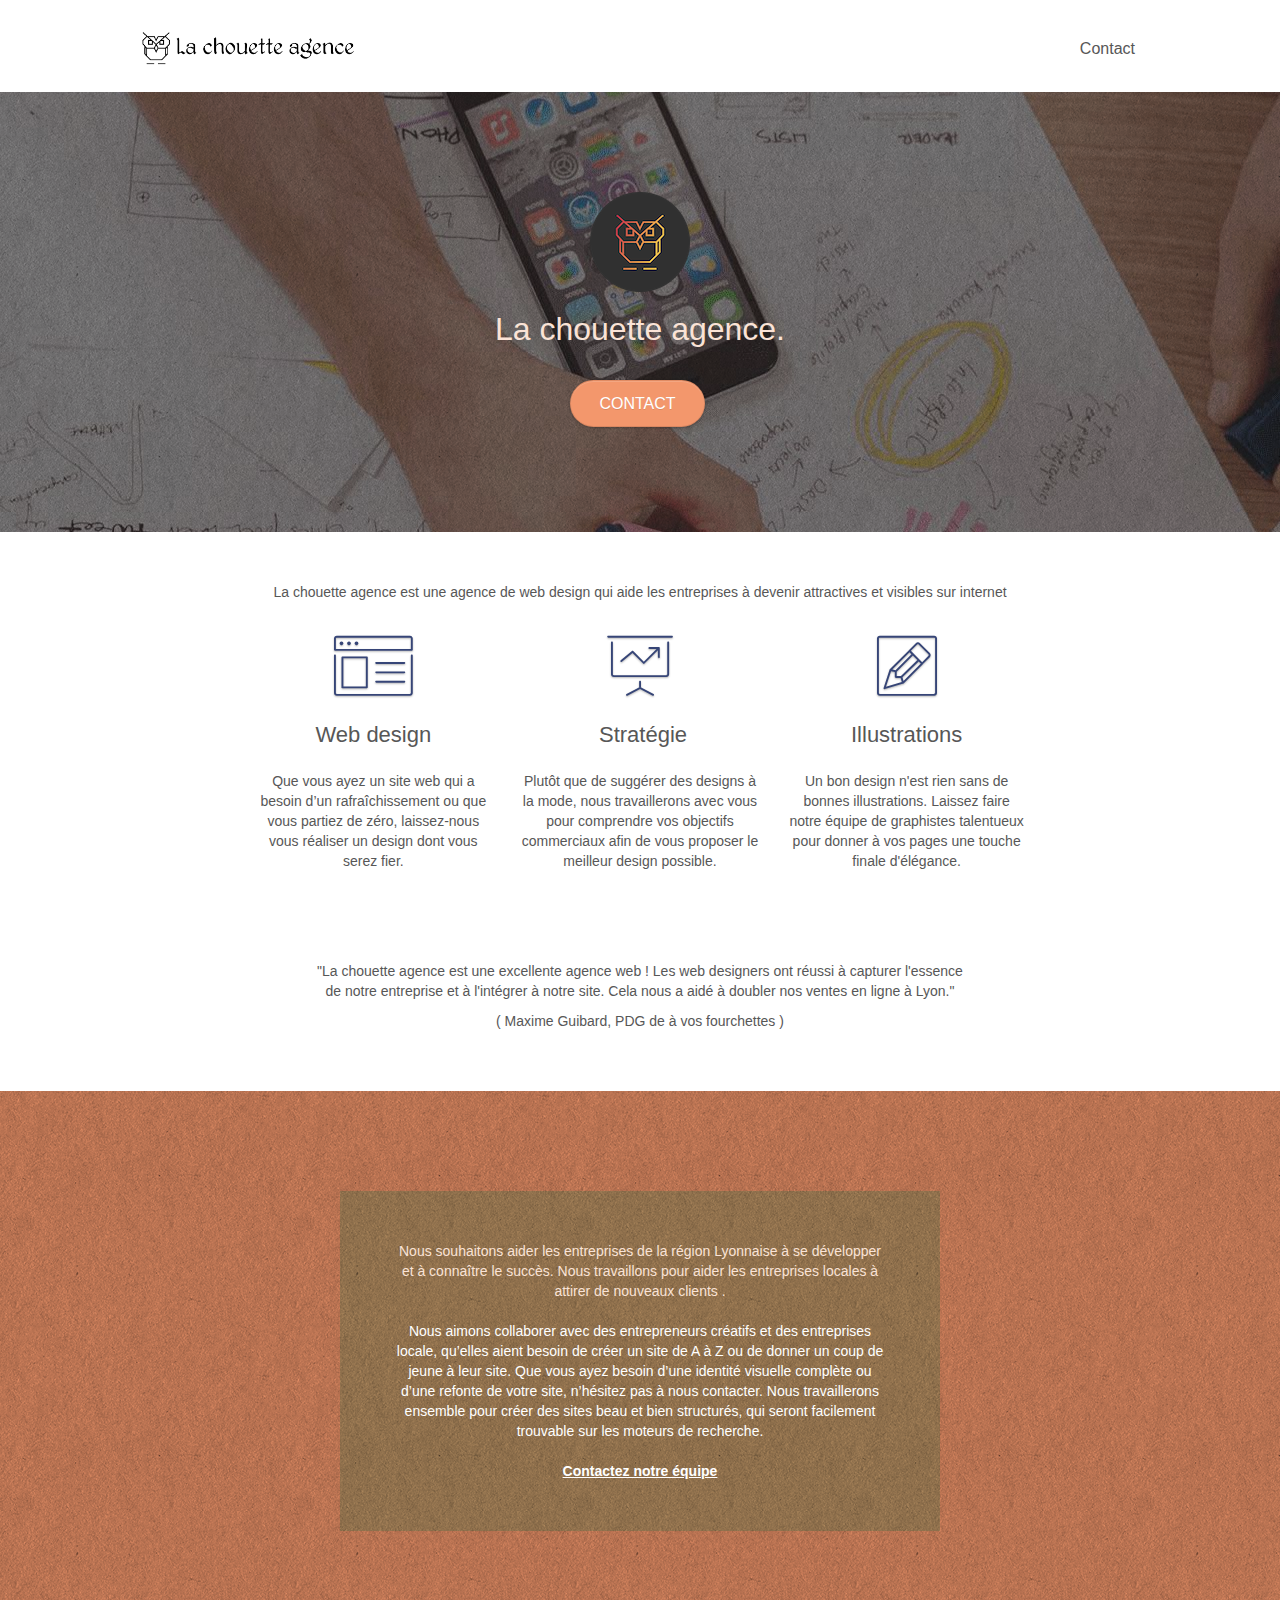
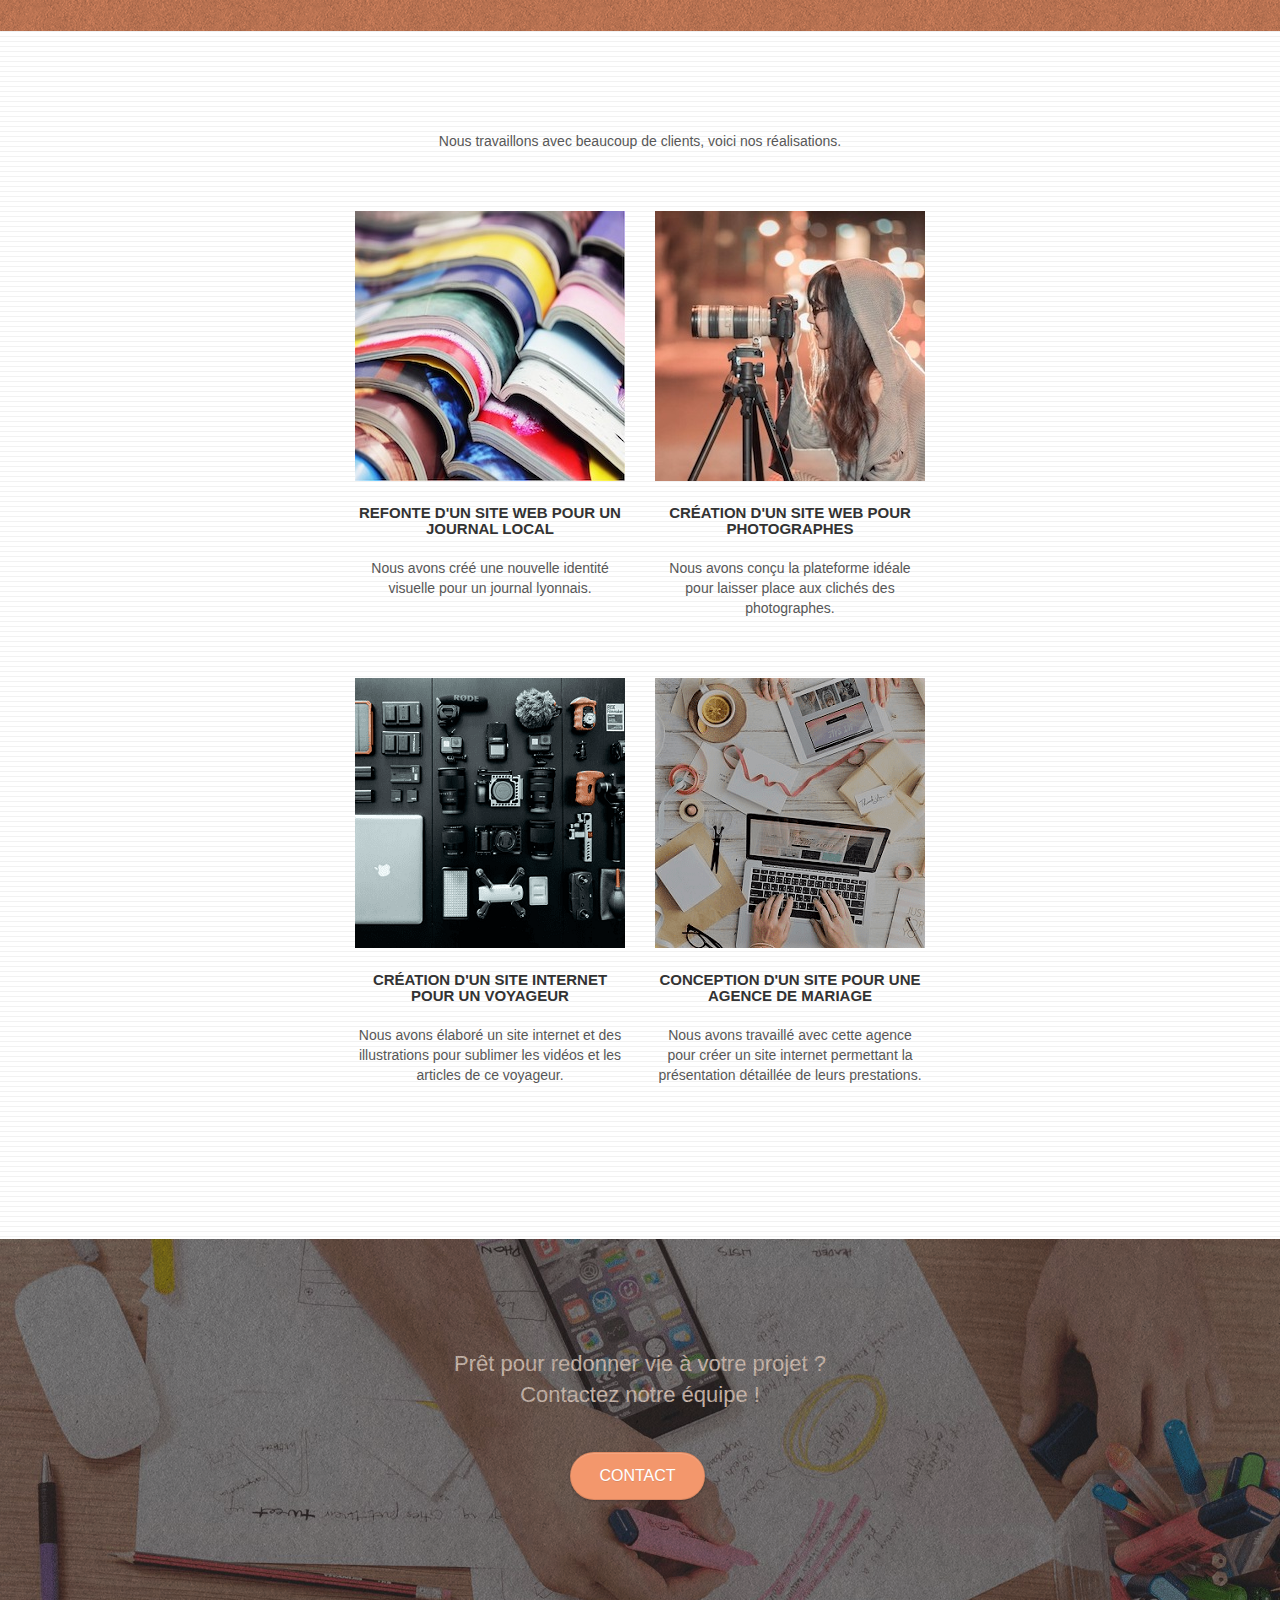
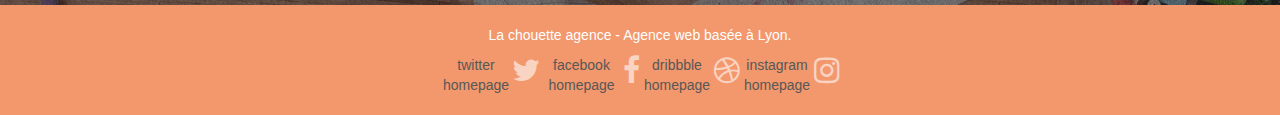
==== commit 0ff3a94b: "11" ====
--- a/index.html
+++ b/index.html
@@ -222,22 +222,22 @@
 				<div class="row row-no-gutters social">
 					<div class="col-sm-3">
 						<div class="text-center">
-							<a class="social" href="https://twitter.com/"><span class="fa fa-twitter icon-md"></span></a>
-						</div>
-					</div>
-					<div class="col-sm-3">
-						<div class="text-center">
-							<a class="social" href="https://www.facebook.com/"><span class="fa fa-facebook icon-md"></span></a>
-						</div>
-					</div>
-					<div class="col-sm-3">
-						<div class="text-center">
-							<a class="social" href="https://dribbble.com/"><span class="fa fa-dribbble icon-md"></span></a>
-						</div>
-					</div>
-					<div class="col-sm-3">
-						<div class="text-center">
-							<a class="social" href="https://www.instagram.com"><span class="fa fa-instagram icon-md"></span></a>
+							<a class="social" href="https://twitter.com/">twitter homepage<span class="fa fa-twitter icon-md"></span></a>
+						</div>
+					</div>
+					<div class="col-sm-3">
+						<div class="text-center">
+							<a class="social" href="https://www.facebook.com/">facebook homepage<span class="fa fa-facebook icon-md"></span></a>
+						</div>
+					</div>
+					<div class="col-sm-3">
+						<div class="text-center">
+							<a class="social" href="https://dribbble.com/">dribbble homepage<span class="fa fa-dribbble icon-md"></span></a>
+						</div>
+					</div>
+					<div class="col-sm-3">
+						<div class="text-center">
+							<a class="social" href="https://www.instagram.com">instagram homepage<span class="fa fa-instagram icon-md"></span></a>
 						</div>
 					</div>
 		</div>
--- a/style.css
+++ b/style.css
@@ -487,23 +487,6 @@
     text-shadow: 0 1px 2px rgba(0, 0, 0, .3);
 }
 
-.panel-sq,
-.panel-sq .panel-heading,
-.panel-sq .panel-footer {
-    border-radius: 0;
-}
-
-.panel-rd {
-    border-radius: 30px;
-}
-
-.panel-rd .panel-heading {
-    border-radius: 29px 29px 0 0;
-}
-
-.panel-rd .panel-footer {
-    border-radius: 0 0 29px 29px;
-}
 
 .form-control {
     border-color: rgba(0, 0, 0, .1);
@@ -832,11 +815,11 @@
 }
 
 .bg-banniere {
-    background-image: url("img/la-chouette-agence-banniere.jpg");
+    background-image: url("img/la-chouette-agence-banniere.png");
 }
 
 .bg-presentation {
-    background-image: url("img/image-de-presentation.jpg");
+    background-image: url("img/image-de-presentation.png");
 }
 
 @media (max-width: 1024px) {
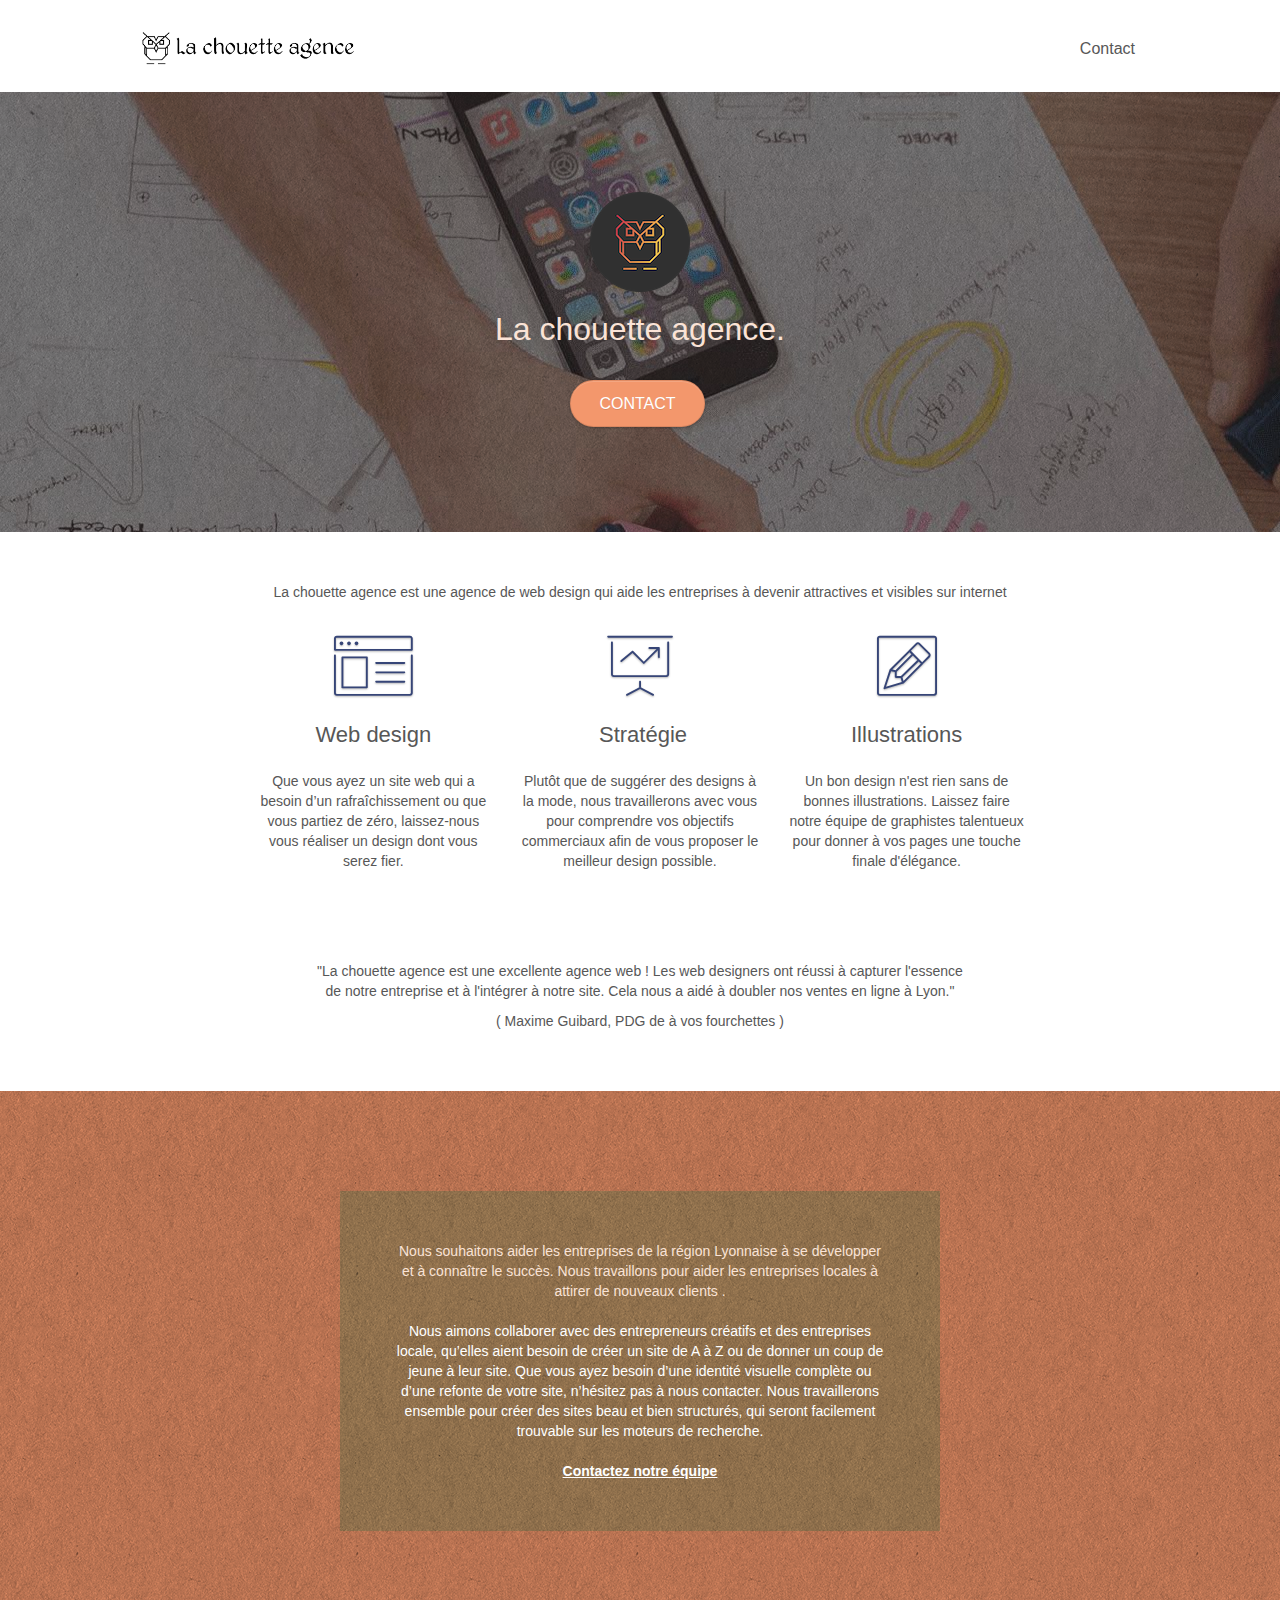
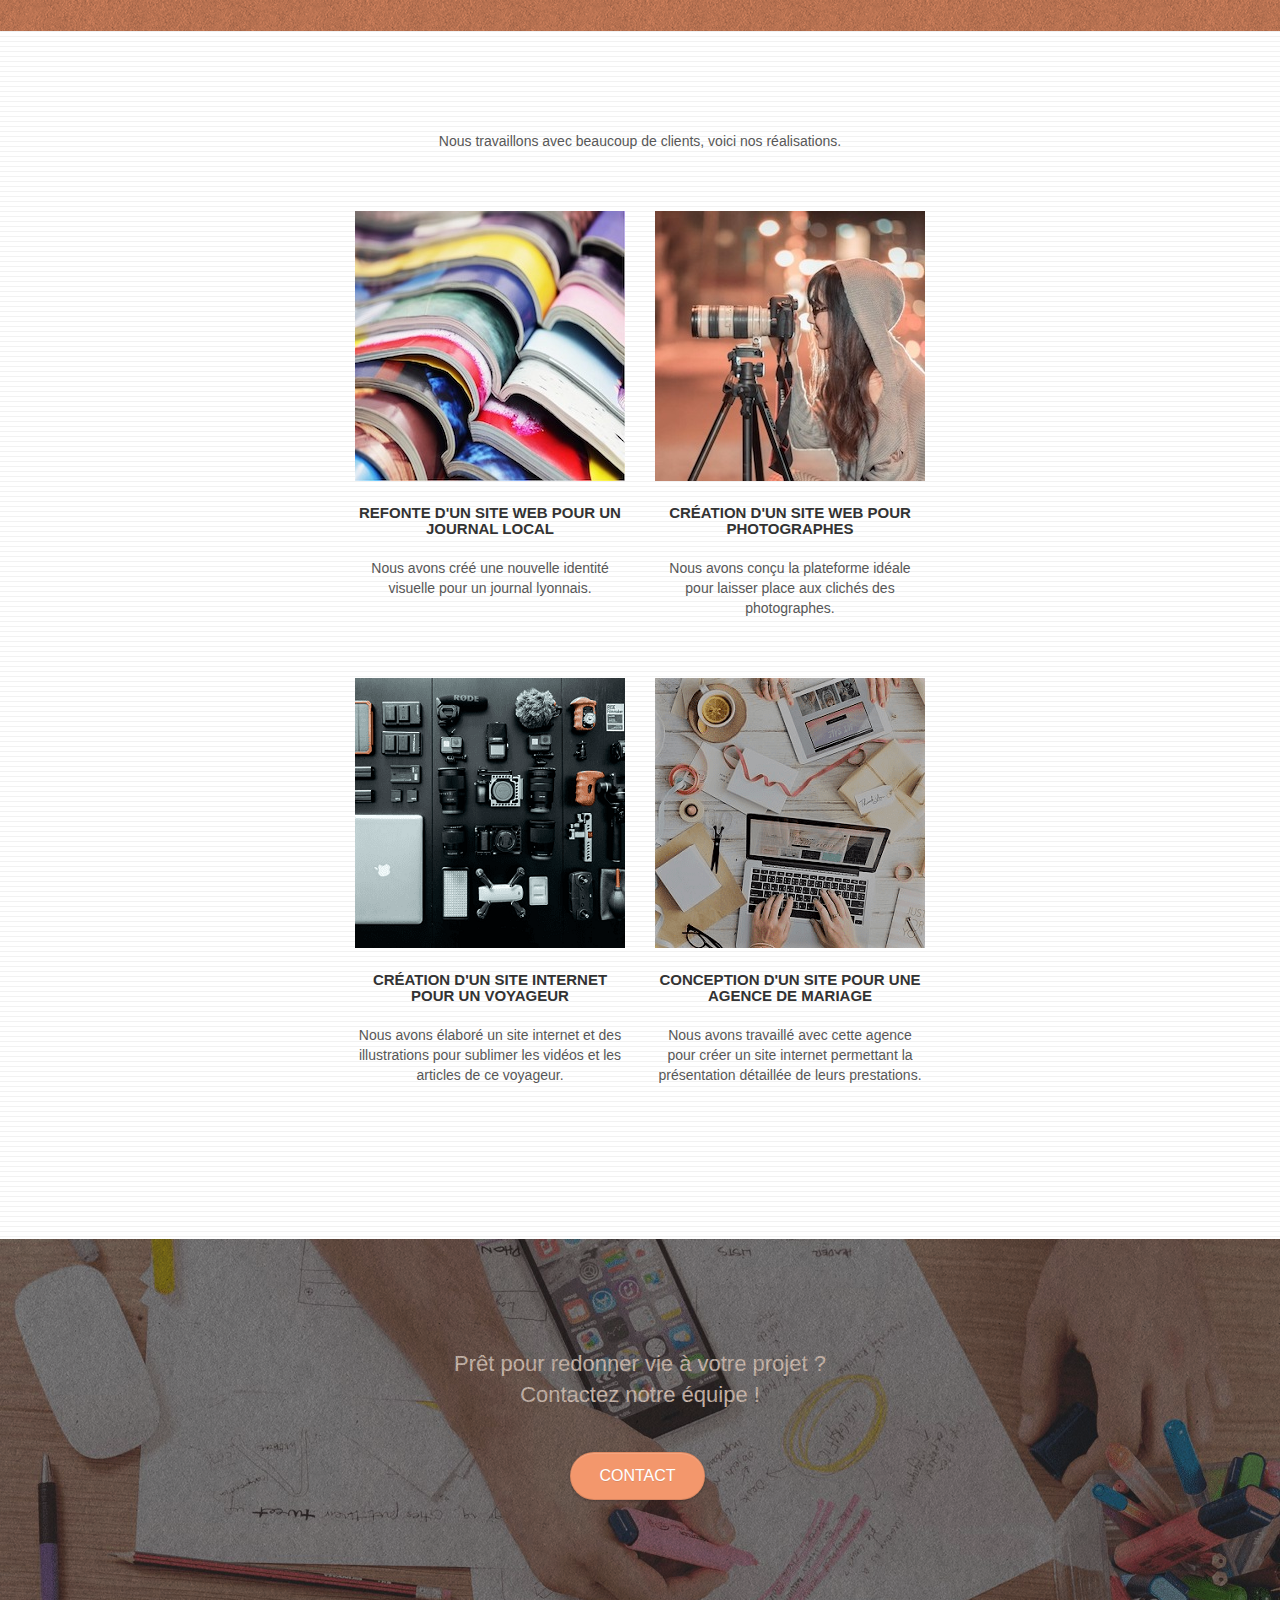
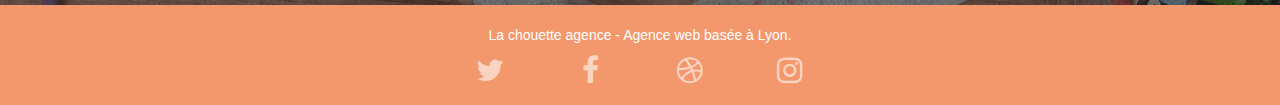
==== commit 480c5cb1: "12" ====
--- a/index.html
+++ b/index.html
@@ -222,22 +222,22 @@
 				<div class="row row-no-gutters social">
 					<div class="col-sm-3">
 						<div class="text-center">
-							<a class="social" href="https://twitter.com/">twitter homepage<span class="fa fa-twitter icon-md"></span></a>
-						</div>
-					</div>
-					<div class="col-sm-3">
-						<div class="text-center">
-							<a class="social" href="https://www.facebook.com/">facebook homepage<span class="fa fa-facebook icon-md"></span></a>
-						</div>
-					</div>
-					<div class="col-sm-3">
-						<div class="text-center">
-							<a class="social" href="https://dribbble.com/">dribbble homepage<span class="fa fa-dribbble icon-md"></span></a>
-						</div>
-					</div>
-					<div class="col-sm-3">
-						<div class="text-center">
-							<a class="social" href="https://www.instagram.com">instagram homepage<span class="fa fa-instagram icon-md"></span></a>
+							<a class="social" aria-label="twitter" href="https://twitter.com/"><span class="fa fa-twitter icon-md"></span></a>
+						</div>
+					</div>
+					<div class="col-sm-3">
+						<div class="text-center">
+							<a class="social" aria-label="facebook" href="https://www.facebook.com/"><span class="fa fa-facebook icon-md"></span></a>
+						</div>
+					</div>
+					<div class="col-sm-3">
+						<div class="text-center">
+							<a class="social" aria-label="dribbble" href="https://dribbble.com/"><span class="fa fa-dribbble icon-md"></span></a>
+						</div>
+					</div>
+					<div class="col-sm-3">
+						<div class="text-center">
+							<a class="social" aria-label="instagram" href="https://www.instagram.com"><span class="fa fa-instagram icon-md"></span></a>
 						</div>
 					</div>
 		</div>
